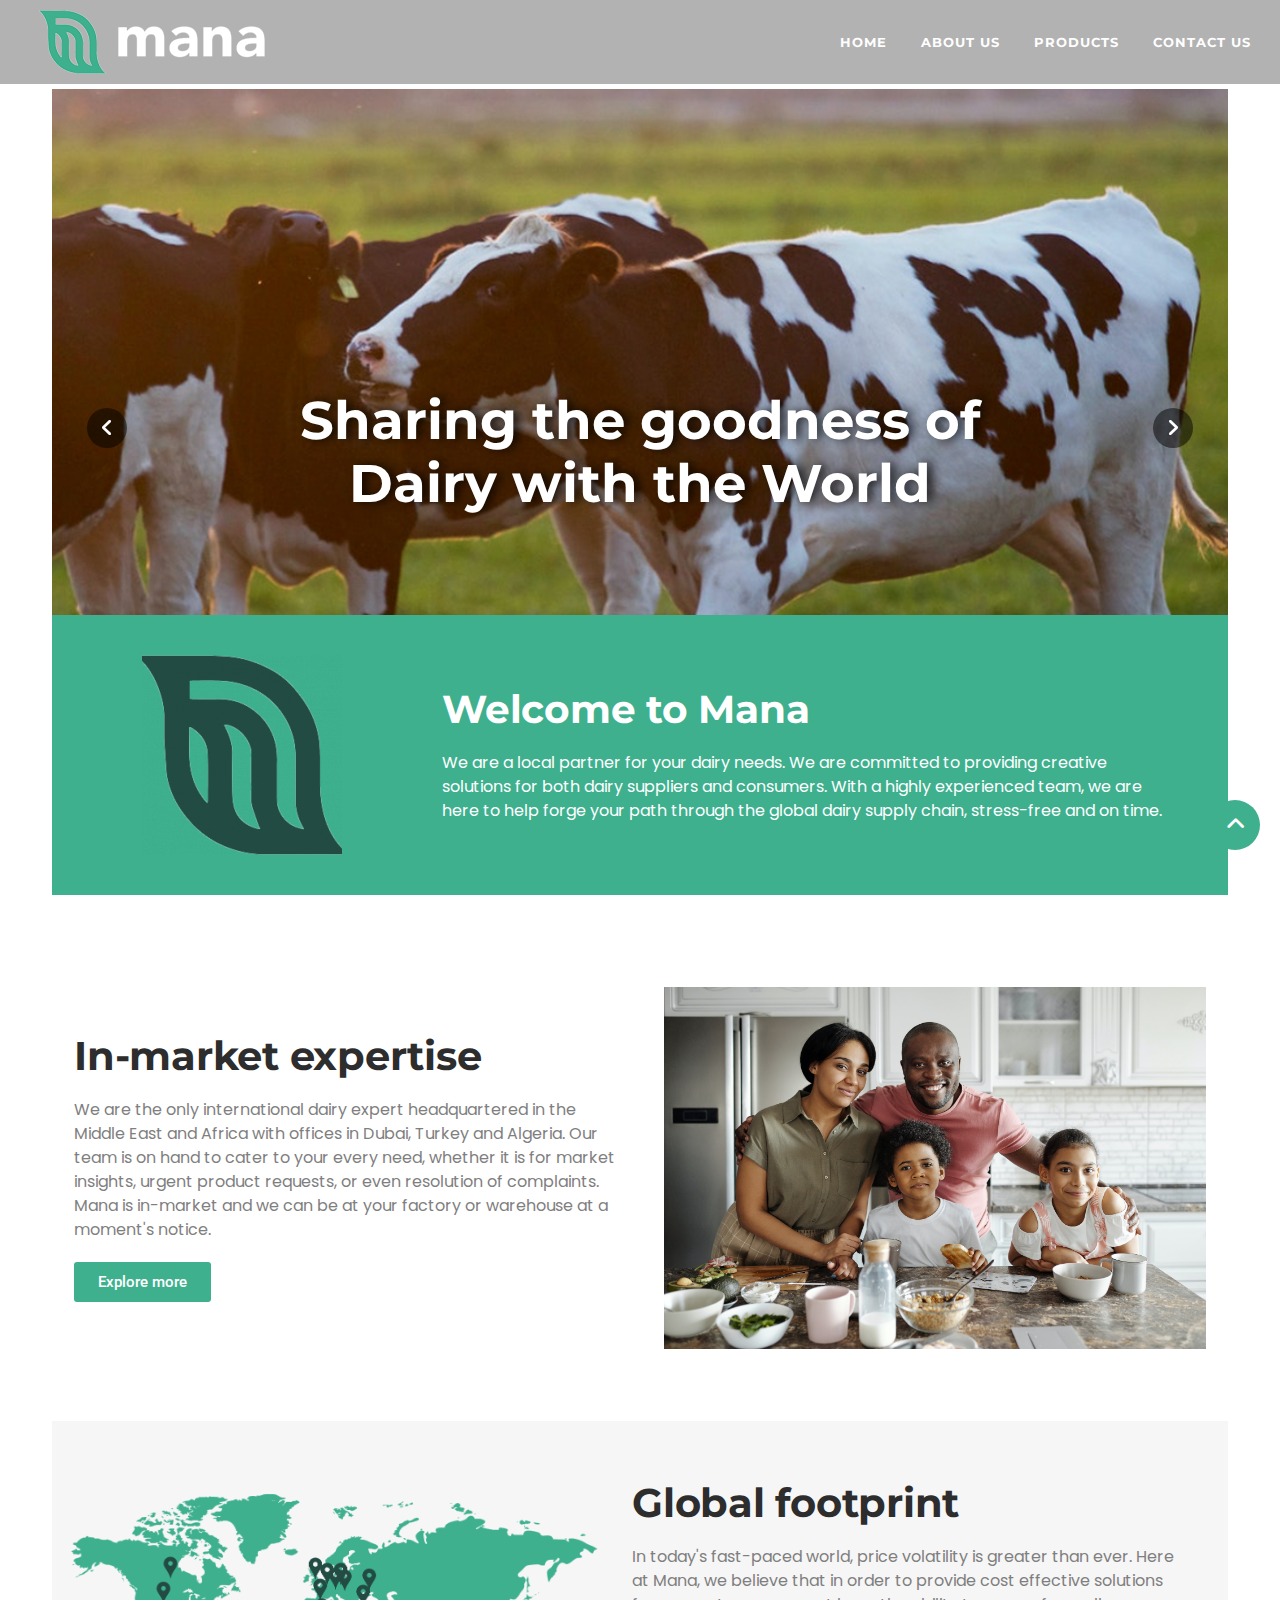
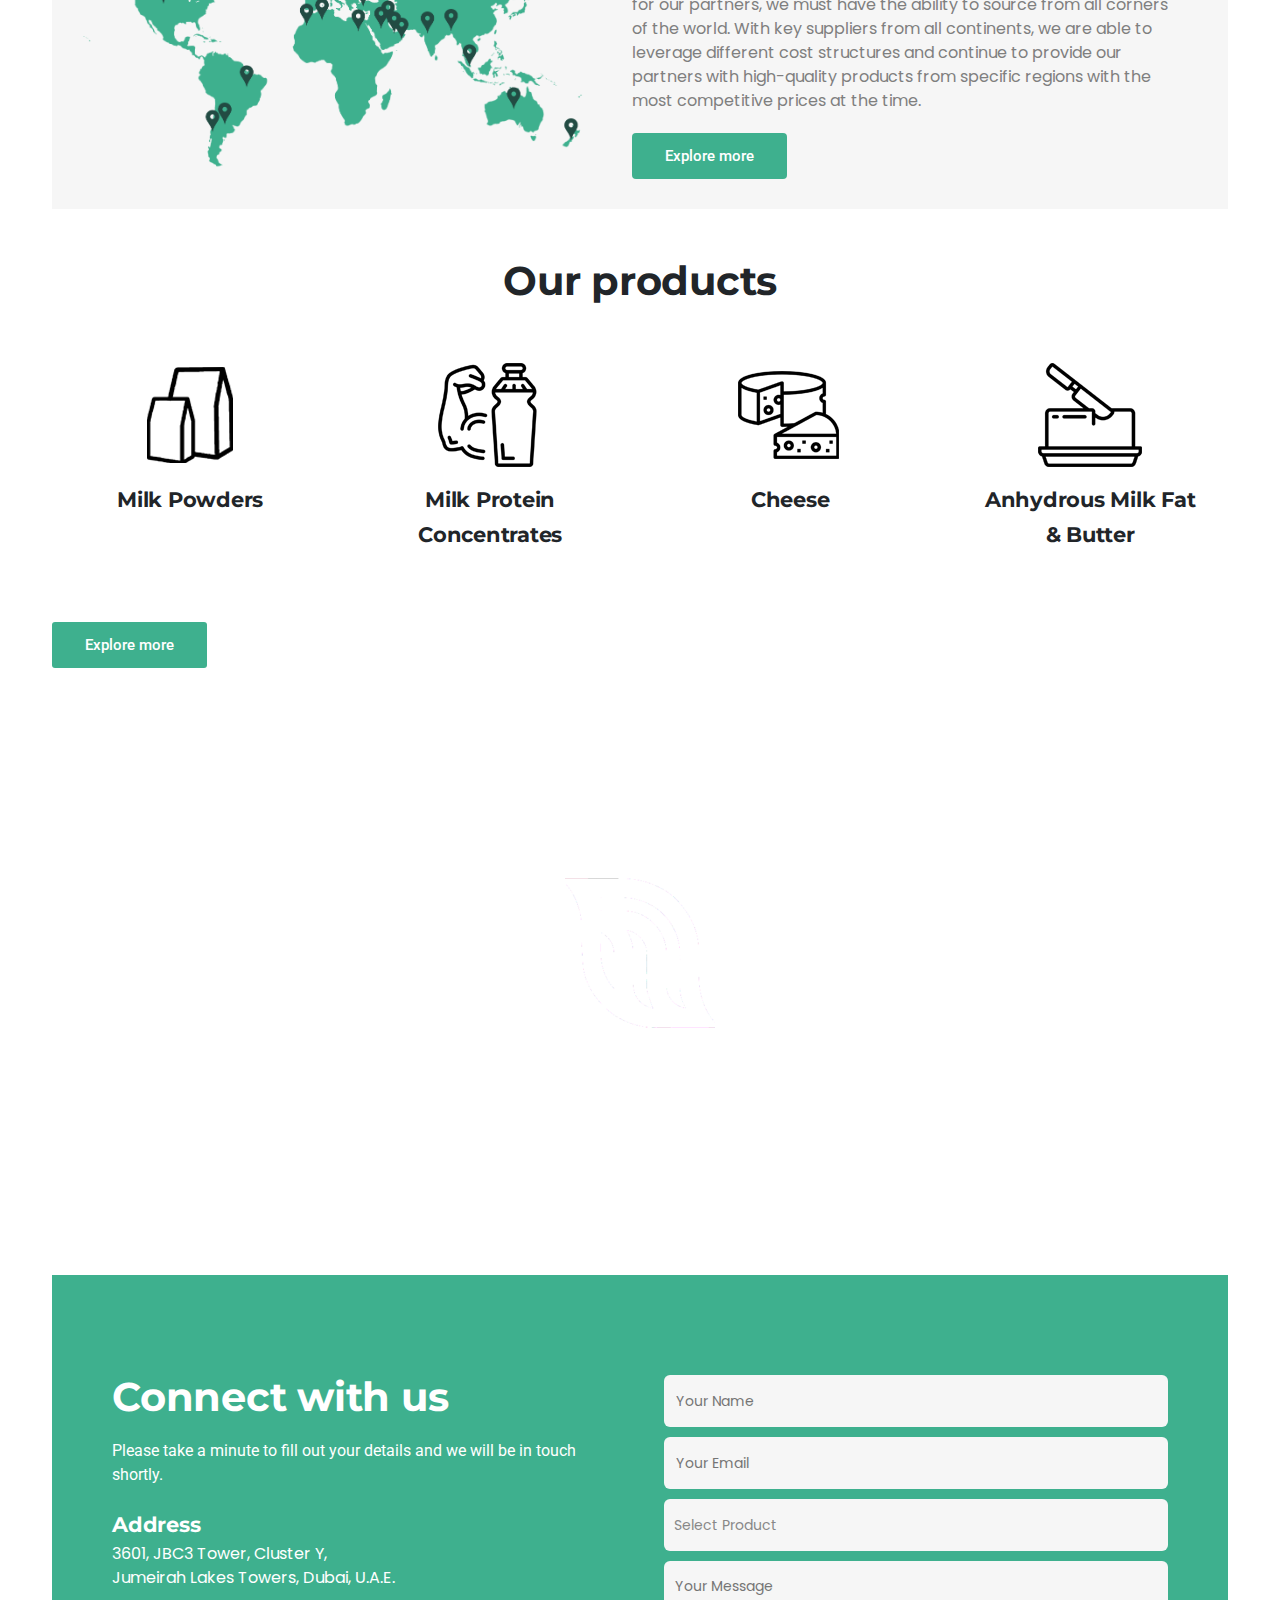
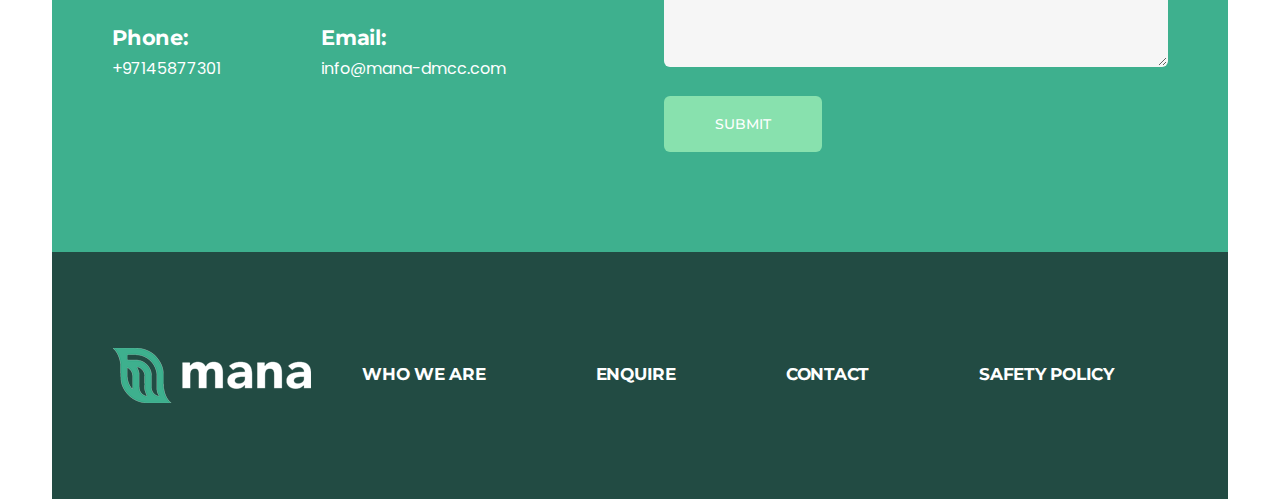
==== index.html @ 50a7fb3b "updated mana html" ====
<!DOCTYPE html>
<html lang="en">

<head>
    <meta charset="UTF-8">
    <meta http-equiv="X-UA-Compatible" content="IE=edge">
    <meta name="viewport" content="width=device-width, initial-scale=1.0">
    <title>Your Local Dairy expertise - Mana Agro DMCC</title>

    <!--favicon-->
    <link rel="icon" href="assests/images/favicon.png">


    <!--Essential css file-->
    <link rel="stylesheet" href="assests/css/all.css">
    <link rel="stylesheet" href="assests/css/bootstrap.min.css">
    <link rel="stylesheet" href="assests/css/animate.css">
    <link rel="stylesheet" href="assests/css/slick.css">
    <link rel="stylesheet" href="assests/css/style.css">
</head>

<body class="overflow-auto">

    <!--Header Section Start-->
    <header class="header-section header-sticky">
        <div class="container-fluid container-padding">
            <div class="header-content d-flex align-items-center justify-content-between">
                <div class="header-inner-left">
                    <div class="header-logo">
                        <a href="index.html"><img src="assests/images/logo-light-green-text.png" alt=""></a>
                    </div>
                </div>
                <div class="header-nav">
                    <ul class="d-flex">
                        <li>
                            <a href="index.html">Home</a>
                        </li>
                        <li>
                            <a href="about-us.html">About us</a>
                        </li>
                        <li>
                            <a href="products.html">Products</a>
                        </li>
                        <li>
                            <a href="contact-us.html">Contact Us</a>
                        </li>
                    </ul>
                </div>
                <div class="mobile-toggle d-none">
                    <div class="mobile_menu">
                        <button class="header_toggle_btn bg-transparent border-0" type="button"
                            data-bs-toggle="offcanvas" data-bs-target="#offcanvas-mobile">
                            <span></span>
                            <span></span>
                            <span></span>
                        </button>
                    </div>
                </div>
            </div>
        </div>
    </header>
    <!--Header Section End-->

    <!--Mobile Menu Start-->
    <div class="offcanvas fade offcanvas-start" id="offcanvas-mobile">
        <div class="offcanvas-body">
            <div class="mobile-menu">
                <a href="#" class="logo py-3"><img src="assests/images/logo-light-green-text.png" alt="logo"
                        class="img-fluid"></a>
                <a href="javascript:void(0)" class="close" data-bs-dismiss="offcanvas"><i class="fas fa-xmark"></i></a>
                <ul class="mobile-nav-menu">
                    <li>
                        <a href="index.html">Home</a>
                    </li>
                    <li>
                        <a href="about-us.html">About us</a>
                    </li>
                    <li>
                        <a href="products.html">Products</a>
                    </li>
                    <li>
                        <a href="contact-us.html">Contact Us</a>
                    </li>
                </ul>
            </div>
        </div>
    </div>
    <!--Mobile Menu End-->
    
    <!--Hero Section Start-->
    <div class="hero-section">
        <div class="container">
            <div class="hero-slider">
                <div class="hero-single" style="background-image: url(assests/images/hero-bg-01.jpg);">
                    <div class="hero-content">
                        <h2>Sharing the goodness of <br>Dairy with the World</h2>
                    </div>
                </div>
                <div class="hero-single" style="background-image: url(assests/images/hero-bg-02.jpg);">
                    <div class="hero-content">
                        <h2>Simplifying Your Supply Chain</h2>
                    </div>
                </div>
                <div class="hero-single" style="background-image: url(assests/images/hero-bg-03.jpg);">
                    <div class="hero-content">
                        <h2>Impacting Lives Through Dairy</h2>
                    </div>
                </div>
                <div class="hero-single" style="background-image: url(assests/images/hero-bg-04.jpg);">
                    <div class="hero-content">
                        <h2>Building Lasting Partnerships</h2>
                    </div>
                </div>
            </div>
        </div>
    </div>
    <!--Hero Section End-->

    <!--About Section Start-->
    <section class="about-section">
        <div class="container">
            <div class="about-item d-flex align-items-center">
                <div class="about-thumb">
                    <img src="assests/images/about-bg.png" alt="">
                </div>
                <div class="about-content">
                    <div class="about-content-title">
                        <h2>Welcome to Mana</h2>
                    </div>
                    <div class="about-content-subtitle">
                        <p>We are a local partner for your dairy needs. We are committed to providing creative solutions
                            for both dairy suppliers and consumers. With a highly experienced team, we are here to help
                            forge your path through the global dairy supply chain, stress-free and on time.</p>
                    </div>
                </div>
            </div>
        </div>
    </section>
    <!--About Section End-->

    <!--Expertise Section Start-->
    <section class="expertise-section overflow-hidden">
        <div class="container">
            <div class="expertise-item">
                <div class="row align-items-center g-5">
                    <div class="col-lg-6 order-2 order-lg-1">
                        <div class="expertise-content">
                            <div class="expertise-content-title">
                                <h2>In-market expertise</h2>
                            </div>
                            <div class="expertise-content-subtitle">
                                <p>We are the only international dairy expert headquartered in the Middle East and
                                    Africa with offices in Dubai, Turkey and Algeria. Our team is on hand to cater to
                                    your every need, whether it is for market insights, urgent product requests, or even
                                    resolution of complaints. Mana is in-market and we can be at your factory or
                                    warehouse at a moment's notice.</p>
                            </div>
                            <a href="about-us.html" class="primary-btn">Explore more</a>
                        </div>
                    </div>
                    <div class="col-lg-6 order-1 order-lg-2">
                        <div class="expertise-thumb">
                            <img src="assests/images/family.jpg" alt="">
                        </div>
                    </div>
                </div>
            </div>
        </div>
    </section>
    <!--Expertise Section End-->

    <!--Map Section Start-->
    <section class="map-section">
        <div class="container">
            <div class="map-item">
                <div class="row g-4">
                    <div class="col-lg-6">
                        <div class="map-thumb">
                            <img src="assests/images/map-img.png" alt="">
                        </div>
                    </div>
                    <div class="col-lg-6">
                        <div class="map-content">
                            <div class="map-content-title">
                                <h2>Global footprint</h2>
                            </div>
                            <div class="map-content-subtitle">
                                <p>In today's fast-paced world, price volatility is greater than ever. Here at Mana, we
                                    believe that in order to provide cost effective solutions for our partners, we must
                                    have the ability to source from all corners of the world. With key suppliers from
                                    all continents, we are able to leverage different cost structures and continue to
                                    provide our partners with high-quality products from specific regions with the most
                                    competitive prices at the time.</p>
                            </div>
                            <a href="products.html" class="primary-btn map-btn">Explore more</a>
                        </div>
                    </div>
                </div>
            </div>
        </div>
    </section>
    <!--Map Section End-->

    <!--Product Section Start-->
    <section class="product-section">
        <div class="container">
            <div class="product-top text-center">
                <h2>Our products</h2>
            </div>
            <div class="product-item">
                <div class="row g-4">
                    <div class="col-md-3">
                        <div class="product-card">
                            <div class="product-card-thumb">
                                <img src="assests/images/product-card-img-01.png" alt="">
                            </div>
                            <div class="product-card-title">
                                <h6>Milk Powders</h6>
                            </div>
                        </div>
                    </div>
                    <div class="col-md-3">
                        <div class="product-card">
                            <div class="product-card-thumb">
                                <img src="assests/images/product-card-img-02.png" alt="">
                            </div>
                            <div class="product-card-title">
                                <h6>Milk Protein Concentrates</h6>
                            </div>
                        </div>
                    </div>
                    <div class="col-md-3">
                        <div class="product-card">
                            <div class="product-card-thumb">
                                <img src="assests/images/product-card-img-03.png" alt="">
                            </div>
                            <div class="product-card-title">
                                <h6>Cheese</h6>
                            </div>
                        </div>
                    </div>
                    <div class="col-md-3">
                        <div class="product-card">
                            <div class="product-card-thumb">
                                <img src="assests/images/product-card-img-04.png" alt="">
                            </div>
                            <div class="product-card-title">
                                <h6>Anhydrous Milk Fat <br>& Butter</h6>
                            </div>
                        </div>
                    </div>
                </div>
            </div>
            <a href="products.html" class="primary-btn product-btn text-center mt70">Explore more</a>
        </div>
    </section>
    <!--Product Section End-->

    <!--Banner Section Start-->
    <section class="banner-section">
        <div class="container">
            <div class="banner-item" style="background-image: url(assests/images/banner-bg.jpg);">
                <div class="banner-thumb">
                    <img src="assests/images/banner-logo.png" alt="">
                </div>
                <div class="banner-title">
                    <h1>Mana - Your local dairy expert</h1>
                </div>
            </div>
        </div>
    </section>
    <!--Banner Section End-->

    <!--Contact Section Start-->
    <section class="contact-section">
        <div class="container">
            <div class="contact-item">
                <div class="row g-5">
                    <div class="col-md-6">
                        <div class="contact-content">
                            <div class="contact-content-title">
                                <h2>Connect with us</h2>
                            </div>
                            <div class="contact-content-subtitle">
                                <p>Please take a minute to fill out your details and we will be in touch shortly.</p>
                            </div>
                            <div class="contact-content-address">
                                <h6>Address</h6>
                                <p>3601, JBC3 Tower, Cluster Y, <br>Jumeirah Lakes Towers, Dubai, U.A.E.</p>
                            </div>
                            <div class="contact-content-card d-flex">
                                <div class="contact-content-phone">
                                    <h6>Phone:</h6>
                                    <a href="tel:97145877301"> +97145877301</a>
                                </div>
                                <div class="contact-content-phone">
                                    <h6>Email:</h6>
                                    <a href="mailto:info@mana-dmcc.com">info@mana-dmcc.com</a>
                                </div>
                            </div>
                        </div>
                    </div>
                    <div class="col-md-6">
                        <form action="#" class="contact-form">
                            <div class="contact-input mb10">
                                <input type="text" placeholder="Your Name">
                            </div>
                            <div class="contact-input mb10">
                                <input type="email" placeholder="Your Email">
                            </div>
                            <div class="contact-select mb10">
                                <select>
                                    <option value="option1"> Select Product</option>
                                    <option value="option2">SKIM MILK POWDER</option>
                                    <option value="option3">WHOLE MILK POWDER</option>
                                    <option value="option4">FAT FILLED MILK POWDER</option>
                                    <option value="option5">MILK PROTEIN CONCENTRATES</option>
                                    <option value="option6">CHEESE</option>
                                    <option value="option7">ANHYDROUS FATS</option>
                                    <option value="option8">BUTTER</option>
                                </select>
                            </div>
                            <div class="contact-text mb20">
                                <textarea placeholder="Your Message" rows="3"></textarea>
                            </div>
                            <div class="contact-submit">
                                <input type="submit" value="SUBMIT">
                            </div>
                        </form>
                    </div>
                </div>
            </div>
        </div>
    </section>
    <!--Contact Section End-->

    <!--Footer Section Start-->
    <footer class="footer-section">
        <div class="container">
            <div class="footer-item d-flex align-items-center">
                <div class="footer-widget">
                    <div class="footer-logo">
                        <a href="index.html"><img src="assests/images/footer-logo.png" alt=""></a>
                    </div>
                </div>
                <div class="footer-widget">
                    <div class="footer-nav">
                        <ul class="d-flex">
                            <li>
                                <a href="about-us.html">Who we are</a>
                            </li>
                            <li>
                                <a href="enquire.html">Enquire</a>
                            </li>
                            <li>
                                <a href="contact-us.html">Contact</a>
                            </li>
                            <li>
                                <a href="javascript:void(0);" class="footer-modal-btn" data-bs-toggle="modal"
                                    data-bs-target="#myModal">SAFETY POLICY</a>

                                <div class="modal fade footer-modal" id="myModal">
                                    <div class="modal-dialog">
                                        <div class="modal-content">
                                            <div class="modal-header">
                                                <h6>MANA AGRO DMCC</h6>
                                                <h3>Food Safety Policy</h3>
                                                <hr class="modal-header-hr">
                                            </div>
                                            <div class="modal-body">
                                                <p><strong>Mana Agro DMCC </strong>ensures that all food products
                                                    delivered to customers will be safe for human consumption. This
                                                    commitment is upheld through continuous adherence to the stringent
                                                    requirements outlined in the FSSC Scheme 22000:2018 Version 6, which
                                                    necessitates a thorough and systematic assessment of every
                                                    operational step.</p>
                                                <p>&nbsp;</p>
                                                <p><strong>WE PLEDGE TOO :</strong></p>
                                                <p>&nbsp;</p>
                                                <ul>
                                                    <li class="d-flex">
                                                        <i class="fa-solid fa-circle"></i>
                                                        <span><strong>Ensure that all the activities are aligned with
                                                                consumer needs and fully comply with the requirements of
                                                                our Food Safety Management System (FSMS)</strong></span>
                                                    </li>
                                                    <li class="d-flex ">
                                                        <i class="fa-solid fa-circle"></i>
                                                        <span><strong>Provide and alocate the resources by the Senior
                                                                management to fulfill the FSMS</strong></span>
                                                    </li>
                                                    <li class="d-flex ">
                                                        <i class="fa-solid fa-circle"></i>
                                                        <span><strong>Follow the legal requirement including statutory
                                                                and regulatory requirements of UAE</strong></span>
                                                    </li>
                                                    <li class="d-flex">
                                                        <i class="fa-solid fa-circle"></i>
                                                        <span><strong>Evaluate employee competency through comprehensive
                                                                assessments and tailored training programs, fostering a
                                                                culture of dedication to the FSMS</strong></span>
                                                    </li>
                                                    <li class="d-flex">
                                                        <i class="fa-solid fa-circle"></i>
                                                        <span><strong>Establish smart objectives and integratethem into
                                                                department's KPI's and ensure the allocation of
                                                                resources required for their achievement</strong></span>
                                                    </li>
                                                    <li class="d-flex">
                                                        <i class="fa-solid fa-circle"></i>
                                                        <span><strong>Provide adequate training to
                                                                employees</strong></span>
                                                    </li>
                                                </ul>
                                                <p>&nbsp;</p>
                                                <p><strong>WE ENSURE THAT :</strong></p>
                                                <p>&nbsp;</p>
                                                <ul>
                                                    <li class="d-flex">
                                                        <i class="fa-solid fa-circle"></i>
                                                        <span><strong>Sourcing products only from approved sources or
                                                                certified suppliers, ensuring the highest standards of
                                                                quality and safety.</strong></span>
                                                    </li>
                                                    <li class="d-flex">
                                                        <i class="fa-solid fa-circle"></i>
                                                        <span><strong>Maintaining strict control over all critical
                                                                processes, meticulously documenting these controls to
                                                                uphold food safety standards.</strong></span>
                                                    </li>
                                                    <li class="d-flex ">
                                                        <i class="fa-solid fa-circle"></i>
                                                        <span><strong>Any outsourced services comply with predetermined
                                                                requirements to safeguard food safety</strong></span>
                                                    </li>
                                                    <li class="d-flex ">
                                                        <i class="fa-solid fa-circle"></i>
                                                        <span><strong>All personnel are committed to the FSMP to ensure
                                                                the continual improvement of FSMS</strong></span>
                                                    </li>
                                                    <li class="d-flex ">
                                                        <i class="fa-solid fa-circle"></i>
                                                        <span><strong>Conducting all client-related activities, from
                                                                inquiry to acceptance, in full compliance with legal
                                                                obligations and Dubai Municipality
                                                                guidelines</strong></span>
                                                    </li>
                                                </ul>
                                                <p>&nbsp;</p>
                                                <p><strong>WE REQUIRE OUR EMPLOYEES TO :</strong></p>
                                                <p>&nbsp;</p>
                                                <ul>
                                                    <li class="d-flex ">
                                                        <i class="fa-solid fa-circle"></i>
                                                        <span><strong>Observe all food safety regulations and procedures
                                                                followed by the organization</strong></span>
                                                    </li>
                                                    <li class="d-flex">
                                                        <i class="fa-solid fa-circle"></i>
                                                        <span><strong>Act responsibly to ensure the safety of
                                                                themselves, their colleagues, the public, and the
                                                                environment in all matters related to the
                                                                FSM</strong></span>
                                                    </li>
                                                </ul>
                                            </div>
                                        </div>
                                    </div>
                                </div>
                            </li>
                        </ul>
                    </div>
                </div>
            </div>
        </div>
    </footer>
    <!--Footer Section End-->

    <!--scroll top button start-->
    <button type="button" class="scroll-top-btn"><i class="fa-solid fa-angle-up"></i></button>
    <!--scroll top button end-->




    <!--Essential script files-->
    <script src="assests/js/jquery.min.js"></script>
    <script src="assests/js/bootstrap.min.js"></script>
    <script src="assests/js/slick.js"></script>
    <script src="assests/js/wow.js"></script>
    <script src="assests/js/script.js"></script>
</body>

</html>
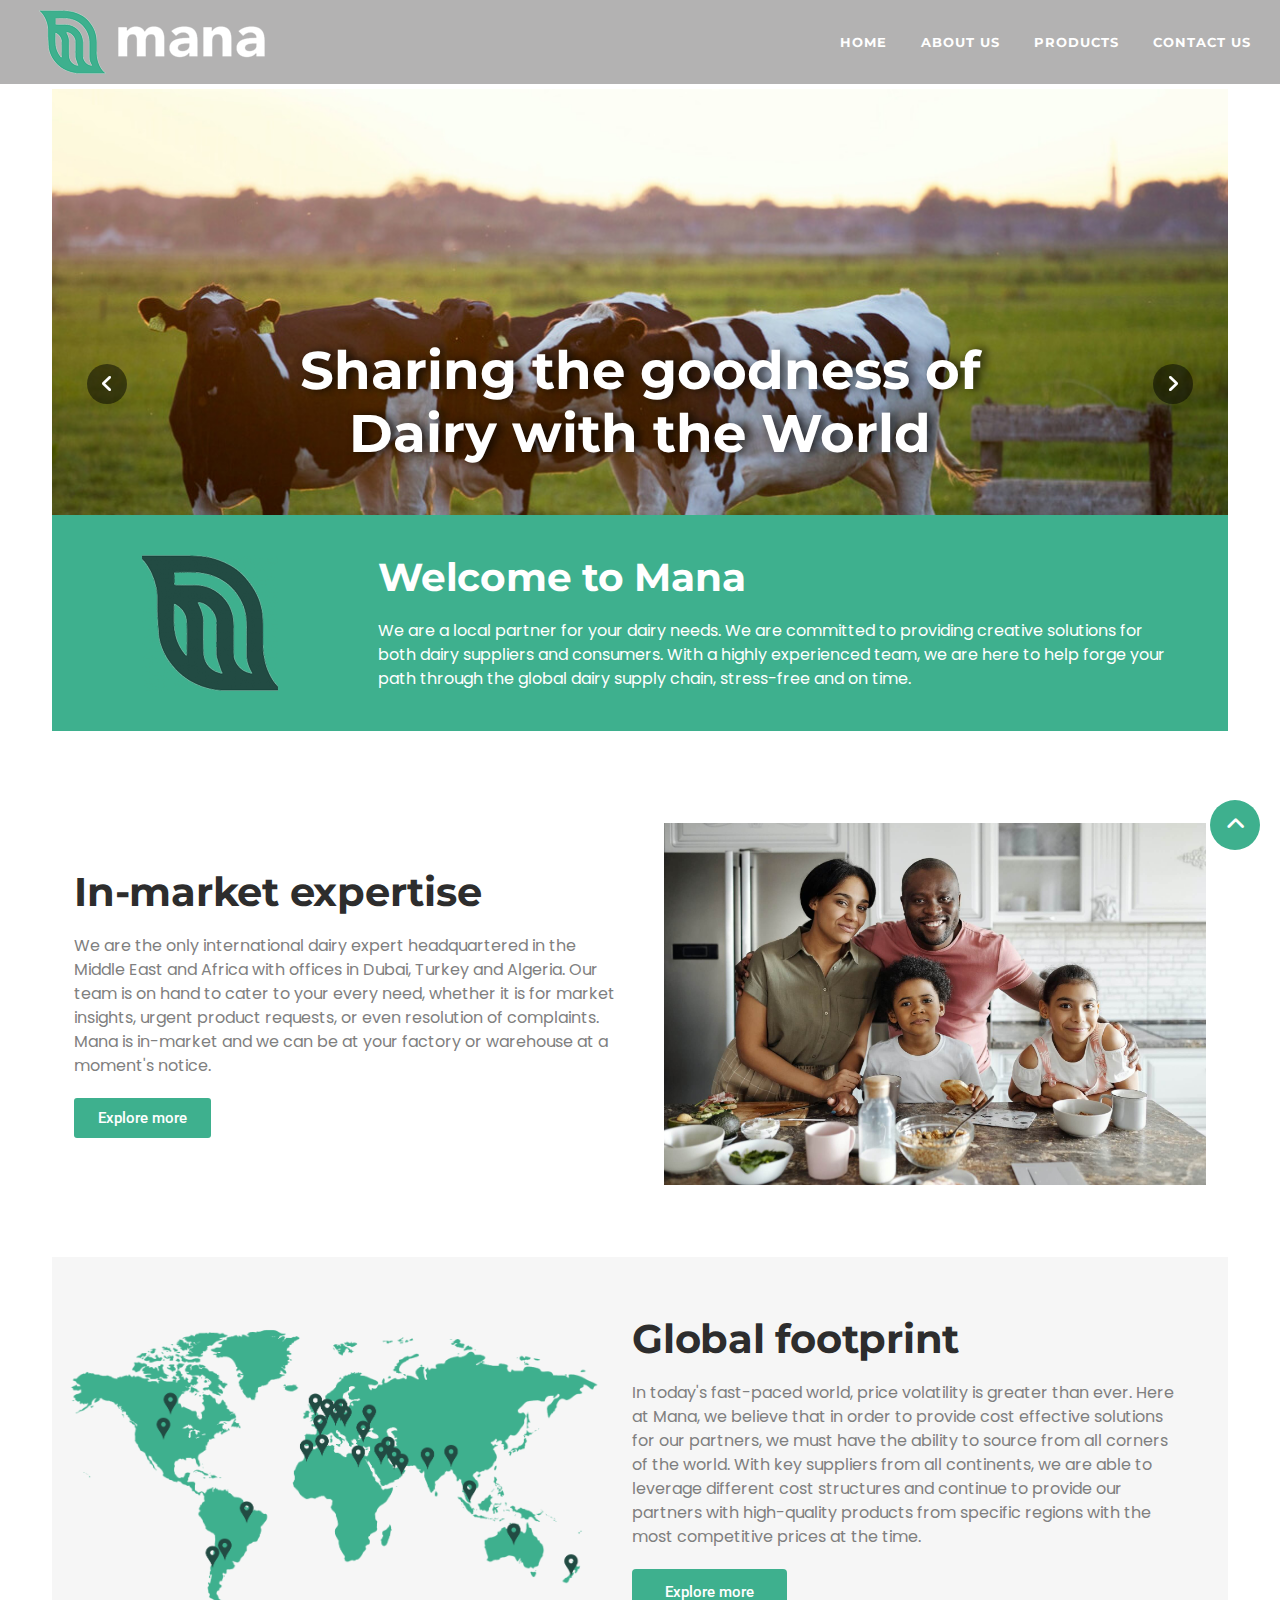
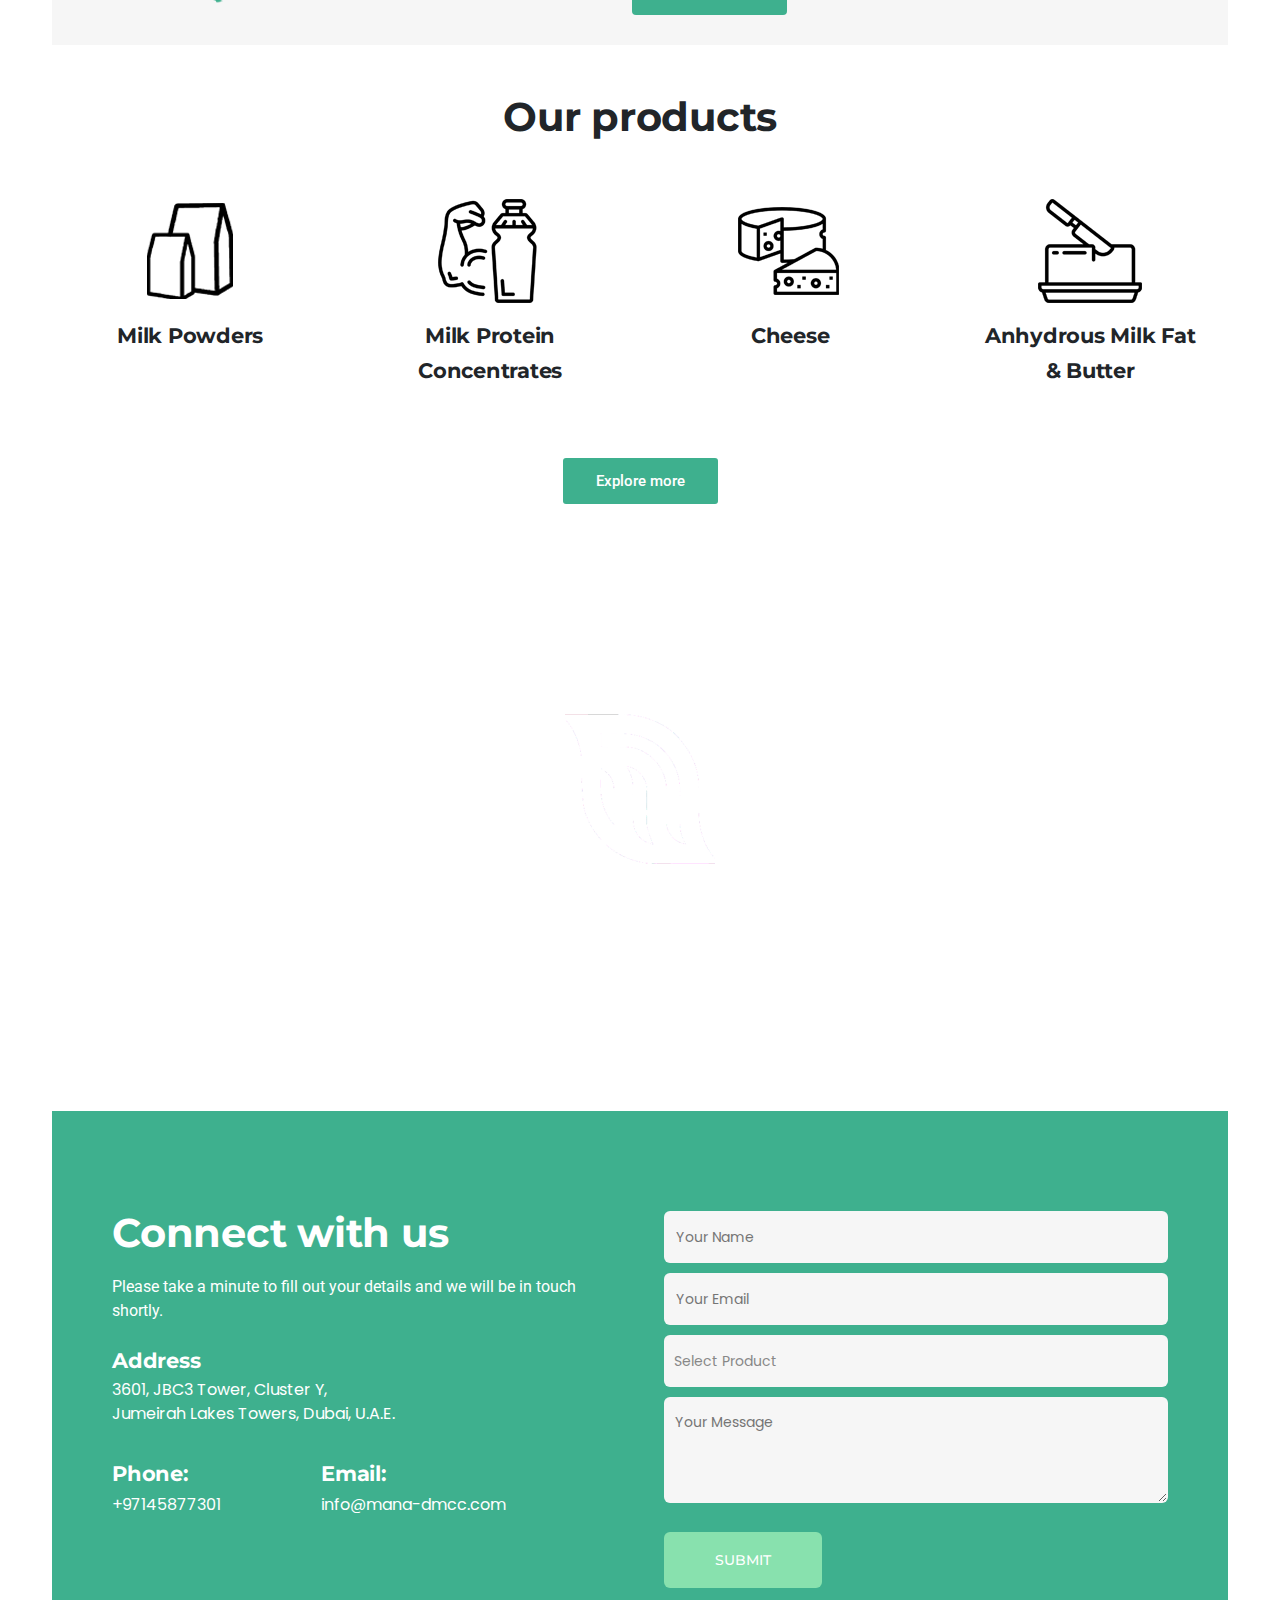
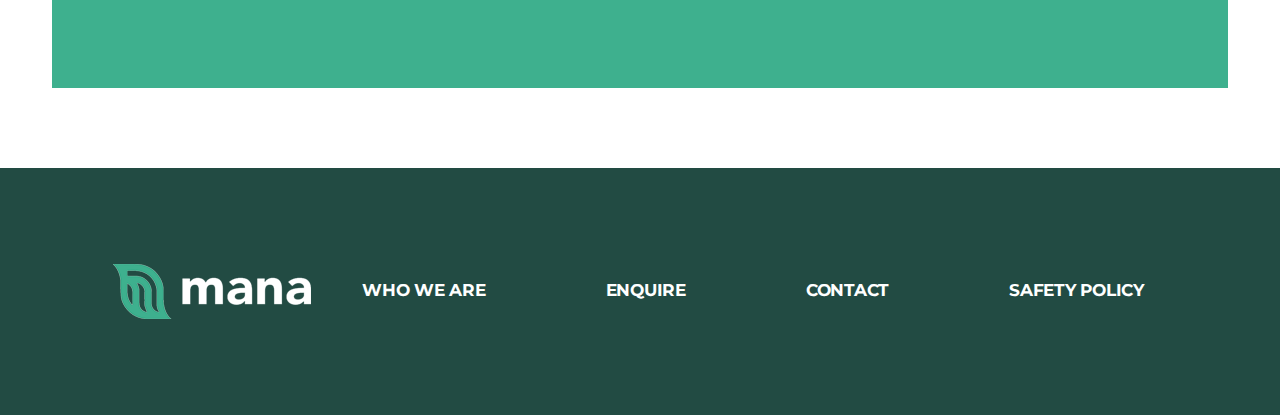
==== commit bea6f77b: "updatd html" ====
--- a/index.html
+++ b/index.html
@@ -7,27 +7,31 @@
     <meta name="viewport" content="width=device-width, initial-scale=1.0">
     <title>Your Local Dairy expertise - Mana Agro DMCC</title>
 
-    <!--favicon-->
-    <link rel="icon" href="assests/images/favicon.png">
+
+
+        <!--favicon-->
+    <link rel="icon" href="assets/images/favicon.png">
 
 
     <!--Essential css file-->
-    <link rel="stylesheet" href="assests/css/all.css">
-    <link rel="stylesheet" href="assests/css/bootstrap.min.css">
-    <link rel="stylesheet" href="assests/css/animate.css">
-    <link rel="stylesheet" href="assests/css/slick.css">
-    <link rel="stylesheet" href="assests/css/style.css">
+    <link rel="stylesheet" href="assets/css/all.css">
+    <link rel="stylesheet" href="assets/css/bootstrap.min.css">
+    <link rel="stylesheet" href="assets/css/animate.css">
+    <link rel="stylesheet" href="assets/css/slick.css">
+    <link rel="stylesheet" href="assets/css/style.css">
+
 </head>
 
 <body class="overflow-auto">
 
-    <!--Header Section Start-->
+
+        <!--Header Section Start-->
     <header class="header-section header-sticky">
         <div class="container-fluid container-padding">
             <div class="header-content d-flex align-items-center justify-content-between">
                 <div class="header-inner-left">
                     <div class="header-logo">
-                        <a href="index.html"><img src="assests/images/logo-light-green-text.png" alt=""></a>
+                        <a href="index.html"><img src="assets/images/logo-light-green-text.png" alt=""></a>
                     </div>
                 </div>
                 <div class="header-nav">
@@ -65,8 +69,7 @@
     <div class="offcanvas fade offcanvas-start" id="offcanvas-mobile">
         <div class="offcanvas-body">
             <div class="mobile-menu">
-                <a href="#" class="logo py-3"><img src="assests/images/logo-light-green-text.png" alt="logo"
-                        class="img-fluid"></a>
+                <a href="#" class="logo py-3"><img src="assets/images/logo-light-green-text.png" alt="logo" class="mobile-logo"></a>
                 <a href="javascript:void(0)" class="close" data-bs-dismiss="offcanvas"><i class="fas fa-xmark"></i></a>
                 <ul class="mobile-nav-menu">
                     <li>
@@ -86,29 +89,29 @@
         </div>
     </div>
     <!--Mobile Menu End-->
-    
+
     <!--Hero Section Start-->
     <div class="hero-section">
         <div class="container">
             <div class="hero-slider">
-                <div class="hero-single" style="background-image: url(assests/images/hero-bg-01.jpg);">
+                <div class="hero-single" style="background-image: url(assets/images/hero-bg-01.jpg);">
                     <div class="hero-content">
-                        <h2>Sharing the goodness of <br>Dairy with the World</h2>
-                    </div>
-                </div>
-                <div class="hero-single" style="background-image: url(assests/images/hero-bg-02.jpg);">
+                        <h1>Sharing the goodness of <br>Dairy with the World</h1>
+                    </div>
+                </div>
+                <div class="hero-single" style="background-image: url(assets/images/hero-bg-02.jpg);">
                     <div class="hero-content">
-                        <h2>Simplifying Your Supply Chain</h2>
-                    </div>
-                </div>
-                <div class="hero-single" style="background-image: url(assests/images/hero-bg-03.jpg);">
+                        <h1>Simplifying Your Supply Chain</h1>
+                    </div>
+                </div>
+                <div class="hero-single" style="background-image: url(assets/images/hero-bg-03.jpg);">
                     <div class="hero-content">
-                        <h2>Impacting Lives Through Dairy</h2>
-                    </div>
-                </div>
-                <div class="hero-single" style="background-image: url(assests/images/hero-bg-04.jpg);">
+                        <h1>Impacting Lives Through Dairy</h1>
+                    </div>
+                </div>
+                <div class="hero-single" style="background-image: url(assets/images/hero-bg-04.jpg);">
                     <div class="hero-content">
-                        <h2>Building Lasting Partnerships</h2>
+                        <h1>Building Lasting Partnerships</h1>
                     </div>
                 </div>
             </div>
@@ -121,7 +124,7 @@
         <div class="container">
             <div class="about-item d-flex align-items-center">
                 <div class="about-thumb">
-                    <img src="assests/images/about-bg.png" alt="">
+                    <img src="assets/images/about-img.png" alt="">
                 </div>
                 <div class="about-content">
                     <div class="about-content-title">
@@ -160,7 +163,7 @@
                     </div>
                     <div class="col-lg-6 order-1 order-lg-2">
                         <div class="expertise-thumb">
-                            <img src="assests/images/family.jpg" alt="">
+                            <img src="assets/images/family.jpg" alt="">
                         </div>
                     </div>
                 </div>
@@ -176,7 +179,7 @@
                 <div class="row g-4">
                     <div class="col-lg-6">
                         <div class="map-thumb">
-                            <img src="assests/images/map-img.png" alt="">
+                            <img src="assets/images/map-img.png" alt="">
                         </div>
                     </div>
                     <div class="col-lg-6">
@@ -212,7 +215,7 @@
                     <div class="col-md-3">
                         <div class="product-card">
                             <div class="product-card-thumb">
-                                <img src="assests/images/product-card-img-01.png" alt="">
+                                <img src="assets/images/product-card-img-01.png" alt="">
                             </div>
                             <div class="product-card-title">
                                 <h6>Milk Powders</h6>
@@ -222,7 +225,7 @@
                     <div class="col-md-3">
                         <div class="product-card">
                             <div class="product-card-thumb">
-                                <img src="assests/images/product-card-img-02.png" alt="">
+                                <img src="assets/images/product-card-img-02.png" alt="">
                             </div>
                             <div class="product-card-title">
                                 <h6>Milk Protein Concentrates</h6>
@@ -232,7 +235,7 @@
                     <div class="col-md-3">
                         <div class="product-card">
                             <div class="product-card-thumb">
-                                <img src="assests/images/product-card-img-03.png" alt="">
+                                <img src="assets/images/product-card-img-03.png" alt="">
                             </div>
                             <div class="product-card-title">
                                 <h6>Cheese</h6>
@@ -242,7 +245,7 @@
                     <div class="col-md-3">
                         <div class="product-card">
                             <div class="product-card-thumb">
-                                <img src="assests/images/product-card-img-04.png" alt="">
+                                <img src="assets/images/product-card-img-04.png" alt="">
                             </div>
                             <div class="product-card-title">
                                 <h6>Anhydrous Milk Fat <br>& Butter</h6>
@@ -251,7 +254,9 @@
                     </div>
                 </div>
             </div>
-            <a href="products.html" class="primary-btn product-btn text-center mt70">Explore more</a>
+            <div class="text-center">
+                <a href="products.html" class="primary-btn product-btn mt70">Explore more</a>
+            </div>
         </div>
     </section>
     <!--Product Section End-->
@@ -259,12 +264,12 @@
     <!--Banner Section Start-->
     <section class="banner-section">
         <div class="container">
-            <div class="banner-item" style="background-image: url(assests/images/banner-bg.jpg);">
+            <div class="banner-item" style="background-image: url(assets/images/banner-bg.jpg);">
                 <div class="banner-thumb">
-                    <img src="assests/images/banner-logo.png" alt="">
+                    <img src="assets/images/banner-logo.png" alt="">
                 </div>
                 <div class="banner-title">
-                    <h1>Mana - Your local dairy expert</h1>
+                    <h2>Mana - Your local dairy expert</h2>
                 </div>
             </div>
         </div>
@@ -272,7 +277,7 @@
     <!--Banner Section End-->
 
     <!--Contact Section Start-->
-    <section class="contact-section">
+    <section class="contact-section pb-80">
         <div class="container">
             <div class="contact-item">
                 <div class="row g-5">
@@ -334,161 +339,136 @@
     </section>
     <!--Contact Section End-->
 
-    <!--Footer Section Start-->
-    <footer class="footer-section">
-        <div class="container">
-            <div class="footer-item d-flex align-items-center">
-                <div class="footer-widget">
-                    <div class="footer-logo">
-                        <a href="index.html"><img src="assests/images/footer-logo.png" alt=""></a>
-                    </div>
-                </div>
-                <div class="footer-widget">
-                    <div class="footer-nav">
-                        <ul class="d-flex">
-                            <li>
-                                <a href="about-us.html">Who we are</a>
-                            </li>
-                            <li>
-                                <a href="enquire.html">Enquire</a>
-                            </li>
-                            <li>
-                                <a href="contact-us.html">Contact</a>
-                            </li>
-                            <li>
-                                <a href="javascript:void(0);" class="footer-modal-btn" data-bs-toggle="modal"
-                                    data-bs-target="#myModal">SAFETY POLICY</a>
-
-                                <div class="modal fade footer-modal" id="myModal">
-                                    <div class="modal-dialog">
-                                        <div class="modal-content">
-                                            <div class="modal-header">
-                                                <h6>MANA AGRO DMCC</h6>
-                                                <h3>Food Safety Policy</h3>
-                                                <hr class="modal-header-hr">
-                                            </div>
-                                            <div class="modal-body">
-                                                <p><strong>Mana Agro DMCC </strong>ensures that all food products
-                                                    delivered to customers will be safe for human consumption. This
-                                                    commitment is upheld through continuous adherence to the stringent
-                                                    requirements outlined in the FSSC Scheme 22000:2018 Version 6, which
-                                                    necessitates a thorough and systematic assessment of every
-                                                    operational step.</p>
-                                                <p>&nbsp;</p>
-                                                <p><strong>WE PLEDGE TOO :</strong></p>
-                                                <p>&nbsp;</p>
-                                                <ul>
-                                                    <li class="d-flex">
-                                                        <i class="fa-solid fa-circle"></i>
-                                                        <span><strong>Ensure that all the activities are aligned with
-                                                                consumer needs and fully comply with the requirements of
-                                                                our Food Safety Management System (FSMS)</strong></span>
-                                                    </li>
-                                                    <li class="d-flex ">
-                                                        <i class="fa-solid fa-circle"></i>
-                                                        <span><strong>Provide and alocate the resources by the Senior
-                                                                management to fulfill the FSMS</strong></span>
-                                                    </li>
-                                                    <li class="d-flex ">
-                                                        <i class="fa-solid fa-circle"></i>
-                                                        <span><strong>Follow the legal requirement including statutory
-                                                                and regulatory requirements of UAE</strong></span>
-                                                    </li>
-                                                    <li class="d-flex">
-                                                        <i class="fa-solid fa-circle"></i>
-                                                        <span><strong>Evaluate employee competency through comprehensive
-                                                                assessments and tailored training programs, fostering a
-                                                                culture of dedication to the FSMS</strong></span>
-                                                    </li>
-                                                    <li class="d-flex">
-                                                        <i class="fa-solid fa-circle"></i>
-                                                        <span><strong>Establish smart objectives and integratethem into
-                                                                department's KPI's and ensure the allocation of
-                                                                resources required for their achievement</strong></span>
-                                                    </li>
-                                                    <li class="d-flex">
-                                                        <i class="fa-solid fa-circle"></i>
-                                                        <span><strong>Provide adequate training to
-                                                                employees</strong></span>
-                                                    </li>
-                                                </ul>
-                                                <p>&nbsp;</p>
-                                                <p><strong>WE ENSURE THAT :</strong></p>
-                                                <p>&nbsp;</p>
-                                                <ul>
-                                                    <li class="d-flex">
-                                                        <i class="fa-solid fa-circle"></i>
-                                                        <span><strong>Sourcing products only from approved sources or
-                                                                certified suppliers, ensuring the highest standards of
-                                                                quality and safety.</strong></span>
-                                                    </li>
-                                                    <li class="d-flex">
-                                                        <i class="fa-solid fa-circle"></i>
-                                                        <span><strong>Maintaining strict control over all critical
-                                                                processes, meticulously documenting these controls to
-                                                                uphold food safety standards.</strong></span>
-                                                    </li>
-                                                    <li class="d-flex ">
-                                                        <i class="fa-solid fa-circle"></i>
-                                                        <span><strong>Any outsourced services comply with predetermined
-                                                                requirements to safeguard food safety</strong></span>
-                                                    </li>
-                                                    <li class="d-flex ">
-                                                        <i class="fa-solid fa-circle"></i>
-                                                        <span><strong>All personnel are committed to the FSMP to ensure
-                                                                the continual improvement of FSMS</strong></span>
-                                                    </li>
-                                                    <li class="d-flex ">
-                                                        <i class="fa-solid fa-circle"></i>
-                                                        <span><strong>Conducting all client-related activities, from
-                                                                inquiry to acceptance, in full compliance with legal
-                                                                obligations and Dubai Municipality
-                                                                guidelines</strong></span>
-                                                    </li>
-                                                </ul>
-                                                <p>&nbsp;</p>
-                                                <p><strong>WE REQUIRE OUR EMPLOYEES TO :</strong></p>
-                                                <p>&nbsp;</p>
-                                                <ul>
-                                                    <li class="d-flex ">
-                                                        <i class="fa-solid fa-circle"></i>
-                                                        <span><strong>Observe all food safety regulations and procedures
-                                                                followed by the organization</strong></span>
-                                                    </li>
-                                                    <li class="d-flex">
-                                                        <i class="fa-solid fa-circle"></i>
-                                                        <span><strong>Act responsibly to ensure the safety of
-                                                                themselves, their colleagues, the public, and the
-                                                                environment in all matters related to the
-                                                                FSM</strong></span>
-                                                    </li>
-                                                </ul>
-                                            </div>
-                                        </div>
-                                    </div>
-                                </div>
-                            </li>
-                        </ul>
-                    </div>
-                </div>
-            </div>
-        </div>
-    </footer>
-    <!--Footer Section End-->
-
-    <!--scroll top button start-->
-    <button type="button" class="scroll-top-btn"><i class="fa-solid fa-angle-up"></i></button>
-    <!--scroll top button end-->
-
-
-
-
-    <!--Essential script files-->
-    <script src="assests/js/jquery.min.js"></script>
-    <script src="assests/js/bootstrap.min.js"></script>
-    <script src="assests/js/slick.js"></script>
-    <script src="assests/js/wow.js"></script>
-    <script src="assests/js/script.js"></script>
+   
+
+     <!--Footer Section Start-->
+ <footer class="footer-section">
+    <div class="container">
+        <div class="footer-item d-flex align-items-center">
+            <div class="footer-widget">
+                <div class="footer-logo">
+                    <a href="index.html"><img src="assets/images/footer-logo.png" alt=""></a>
+                </div>
+            </div>
+            <div class="footer-widget">
+                <div class="footer-nav">
+                    <ul class="d-flex">
+                        <li>
+                            <a href="about-us.html">Who we are</a>
+                        </li>
+                        <li>
+                            <a href="enquire.html">Enquire</a>
+                        </li>
+                        <li>
+                            <a href="contact-us.html">Contact</a>
+                        </li>
+                        <li>
+                            <a href="javascript:void(0);" class="footer-modal-btn" data-bs-toggle="modal"
+                                data-bs-target="#myModal">SAFETY POLICY</a>
+                        </li>
+                    </ul>
+                </div>
+            </div>
+        </div>
+    </div>
+</footer>
+<!--Footer Section End-->
+
+<!--scroll top button start-->
+<button type="button" class="scroll-top-btn"><i class="fa-solid fa-angle-up"></i></button>
+<!--scroll top button end-->
+
+
+<div class="modal fade footer-modal" id="myModal">
+    <div class="modal-dialog">
+       <div class="modal-content">
+          <div class="modal-header">
+             <h6>MANA AGRO DMCC</h6>
+             <h3>Food Safety Policy</h3>
+             <hr class="modal-header-hr">
+          </div>
+          <div class="modal-body">
+             <p><strong>Mana Agro DMCC </strong>ensures that all food products delivered to customers will be safe for human consumption. This commitment is upheld through continuous adherence to the stringent requirements outlined in the FSSC Scheme 22000:2018 Version 6, which necessitates a thorough and systematic assessment of every operational step. </p>
+             
+             <p class="my-4"><strong>WE PLEDGE TOO :</strong></p>
+             
+             <ul>
+                <li class="d-flex">
+                   <i class="fa-solid fa-circle"></i>
+                   <span><strong>Ensure that all the activities are aligned with consumer needs and fully comply with the requirements of our Food Safety Management System (FSMS)</strong></span>
+                </li>
+                <li class="d-flex ">
+                   <i class="fa-solid fa-circle"></i>
+                   <span><strong>Provide and alocate the resources by the Senior management to fulfill the FSMS</strong></span>
+                </li>
+                <li class="d-flex ">
+                   <i class="fa-solid fa-circle"></i>
+                   <span><strong>Follow the legal requirement including statutory and regulatory requirements of UAE</strong></span>
+                </li>
+                <li class="d-flex">
+                   <i class="fa-solid fa-circle"></i>
+                   <span><strong>Evaluate employee competency through comprehensive assessments and tailored training programs, fostering a culture of dedication to the FSMS</strong></span>
+                </li>
+                <li class="d-flex">
+                   <i class="fa-solid fa-circle"></i>
+                   <span><strong>Establish smart objectives and integratethem into department's KPI's and ensure resources required for their achievement</strong></span>
+                </li>
+                <li class="d-flex">
+                   <i class="fa-solid fa-circle"></i>
+                   <span><strong>Provide adequate training to employees</strong></span>
+                </li>
+             </ul>
+             <p class="my-4"><strong>WE ENSURE THAT :</strong></p>
+             <ul>
+                <li class="d-flex">
+                   <i class="fa-solid fa-circle"></i>
+                   <span><strong>Sourcing products only from approved sources or certified suppliers, ensuring the highest standards of quality and safety.</strong></span>
+                </li>
+                <li class="d-flex">
+                   <i class="fa-solid fa-circle"></i>
+                   <span><strong>Maintaining strict control over all critical  processes, meticulously documenting these controls to uphold food safety standards.</strong></span>
+                </li>
+                <li class="d-flex ">
+                   <i class="fa-solid fa-circle"></i>
+                   <span><strong>Any outsourced services comply with predetermined requirements to safeguard food safety</strong></span>
+                </li>
+                <li class="d-flex ">
+                   <i class="fa-solid fa-circle"></i>
+                   <span><strong>All personnel are committed to the FSMP to ensure the continual improvement of FSMS</strong></span>
+                </li>
+                <li class="d-flex ">
+                   <i class="fa-solid fa-circle"></i>
+                   <span><strong>Conducting all client-related activities, from inquiry to acceptance, in full compliance with legal obligations and Dubai Municipality guidelines</strong></span>
+                </li>
+             </ul>
+
+             <p class="my-4"><strong>WE REQUIRE OUR EMPLOYEES TO :</strong></p>
+
+             <ul>
+                <li class="d-flex ">
+                   <i class="fa-solid fa-circle"></i>
+                   <span><strong>Observe all food safety regulations and procedures followed by the organization</strong></span>
+                </li>
+                <li class="d-flex">
+                   <i class="fa-solid fa-circle"></i>
+                   <span><strong>Act responsibly to ensure the safety of themselves, their colleagues, the public, and the environment in all matters related to the FSM</strong></span>
+                </li>
+             </ul>
+          </div>
+       </div>
+    </div>
+ </div>
+
+
+
+
+
+<!--Essential script files-->
+<script src="assets/js/jquery.min.js"></script>
+<script src="assets/js/bootstrap.min.js"></script>
+<script src="assets/js/slick.js"></script>
+<script src="assets/js/wow.js"></script>
+<script src="assets/js/script.js"></script>
 </body>
 
 </html>